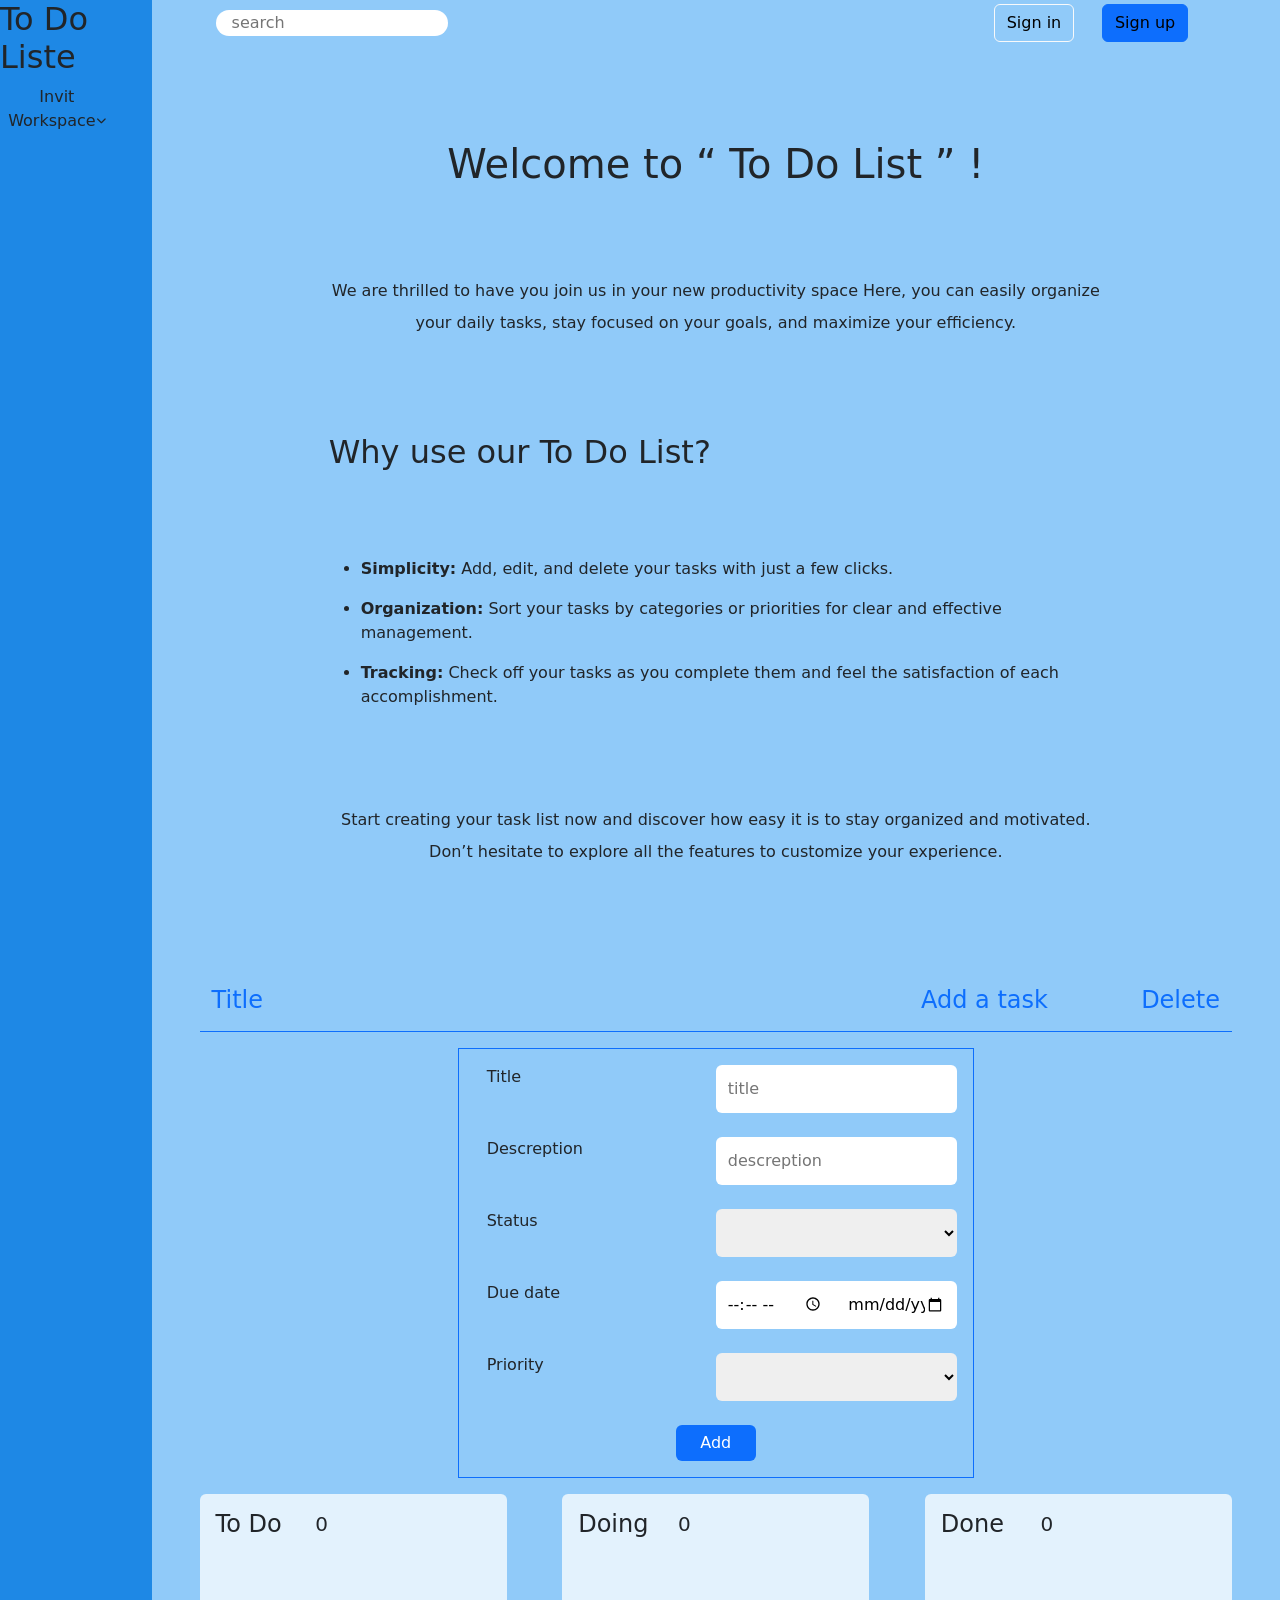
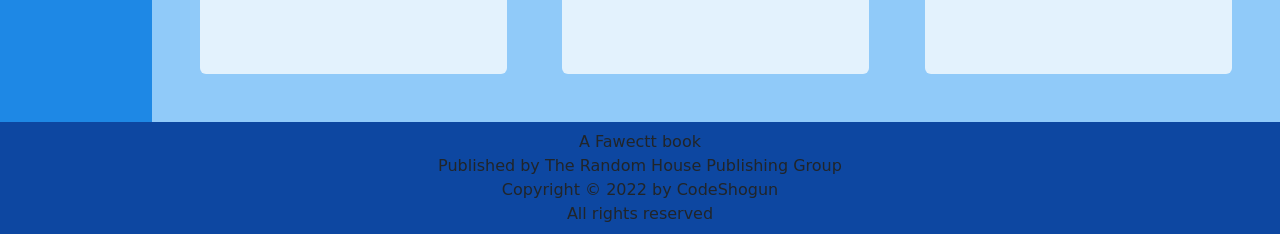
==== index.html @ 5522d0a6 "terminé l'ajout et le supprime d'une tâche" ====
<!DOCTYPE html>
<html lang="en">
<head>
    <meta charset="UTF-8">
    <meta name="viewport" content="width=device-width, initial-scale=1.0">
    <title>To DO List</title>
    <link rel="stylesheet" href="css/bootstrap.css">
    <link rel="stylesheet" href="css/style.css">
    <link rel="stylesheet" href="https://cdnjs.cloudflare.com/ajax/libs/font-awesome/6.6.0/css/all.min.css">
</head>
<body class="overflow-x">
    <section class="Todoliste-page d-flex ">
        <!-- partie d'aside -->
        <aside class="partie-aside w-auto">
            <h2>To Do Liste</h2>
            <details class="text-center w-75 ">
                <summary class="list-unstyled">Invit Workspace<i class="fa-solid fa-chevron-down fa-2xs"></i></summary>
                <details >
                    <summary class="list-unstyled">Add +</summary>
                    <input class="input-group" type="text" placeholder="Title">
                    <button class="bnt btn-primary my-1 rounded-pill">Add</button>
                </details>
            </details>
        </aside>
        
        <div class="w-100 min-vh-100 d-flex flex-column align-items-center gap-3 px-5">
            <!--header-->
            <div class="d-flex justify-content-between align-items-center px-3 p-1 w-100">
                <div>
                    <input class="search-input border-0 rounded-pill w-100  px-3" type="search" placeholder="search">
                    <!-- <button class="btn" type="submit"><i class="fa-solid fa-magnifying-glass"></i></button>  -->
                </div>
                <div class="w-25 d-flex justify-content-evenly ">
                    <button class="btn btn-outline-light text-black ">Sign in</button>
                    <button class="btn btn-primary text-black ">Sign up</button>
                </div>
            </div>  
            <!-- page d'introduction  -->
            <div class=" w-100 min-vh-100  d-flex flex-column justify-content-evenly align-items-center">
                <h1>Welcome to “ To Do List ” !</h1>
                <p class="w-75 text-center lh-lg">We are thrilled to have you join us in your new productivity space Here, you can easily organize your daily tasks, stay focused on your goals, and maximize your efficiency.</p>
                <h2 class="w-75">Why use our To Do List?</h2>
                <ul class="w-75 gap-3 d-flex flex-column text-align-center">
                    <li><strong>Simplicity:</strong> Add, edit, and delete your tasks with just a few clicks.
                    </li>
    
                    <li><strong>Organization:</strong> Sort your tasks by categories or priorities for 
                        clear and effective management.</li>
    
                    <li><strong>Tracking:</strong> Check off your tasks as you complete them and 
                        feel the satisfaction of each accomplishment.</li>
                </ul>
                <p class="w-75 text-center lh-lg">Start creating your task list now and discover how easy it is to stay organized and motivated. Don’t hesitate to explore all the features to customize your experience.</p>
            </div>
            <!-- partie de workspace -->
            <div class="w-100 row py-2 text-primary border-1 border-bottom border-primary d-flex align-items-center">
                <div class="col-8"><h4>Title</h4></div>
                <div class="col-2 text-end"><h4>Add a task</h4></div>
                <div class="col-2 text-end"><h4>Delete</h4></div>
            </div>
            <!--  form d'entrer les donner d'un card -->
            <div class=" w-50" id="Ajout-card">
                <div class="form-card d-flex flex-column align-items-center gap-4 p-3 border border-primary" >
                    <div class="row w-100">
                        <label class="col-6" for="title">Title</label>
                        <input class="col-6 rounded-2 border-0" id="title" type="text" placeholder="title" required>
                    </div>
                    <div class="row w-100">
                        <label class="col-6" for="descreption">Descreption</label>
                        <input class="col-6 rounded-2 border-0" id="descreption" type="text" placeholder="descreption" required>
                    </div>
                    <div class="row w-100 ">
                        <label class="col-6" for="status">Status</label>
                        <select class="col-6 border-0 rounded-2" name="status" id="status" required>
                            <option value="">-</option>
                            <option value="To Do">To Do</option>
                            <option value="Doing">Doing</option>
                            <option value="Done">Done</option>
                        </select>
                    </div>
    
                    <div class="row w-100">
                        <label class="col-6" for="date">Due date</label>
                        <input class="col-3 rounded-start-2 border-0" type="time"  id="time" required>
                        <input class="col-3 rounded-end-2 border-0" id="date" type="date" required>
                    </div>
    
                    <div class="row w-100 ">
                        <label class="col-6" for="priority">Priority</label>
                        <select class="col-6 border-0 rounded-2" name="priority" id="priority" required>
                            <option value="">-</option>
                            <option value="P1">P1</option>
                            <option value="P2">P2</option>
                            <option value="P3">P3</option>
                        </select>
                    </div>
                    <button id="submit" class=" col-2 btn btn-primary border-0" type="submit" >Add</button>
                </div>     
            </div>
            
            <div class="d-flex justify-content-between flex-wrap mb-5 w-100">
                <div class="divesion-card col-3 ma rounded-2 px-3 ">
                    <div class="row d-flex align-items-center my-3">
                        <h4 class="col-4">To Do</h4>
                        <h5 class="To-Do-compteur col-2">0</h5>
                    </div>
                    <div id="To-Do" class="div-tasks d-flex flex-column align-items-center mb-3" ></div>
                </div>
                <div class="divesion-card col-3 rounded-2 px-3 ">
                    <div class="row d-flex align-items-center my-3">
                        <h4 class="col-4">Doing</h4>
                        <h5 class="Doing-compteur col-2">0</h5>
                    </div>
                    <div id="Doing" class="div-tasks d-flex flex-column align-items-center mb-3"></div>
                </div>
                <div class="divesion-card col-3 rounded-2 px-3 ">
                    <div class="row  d-flex align-items-center my-3">
                        <h4 class="col-4">Done</h4>
                        <h5 class="Done-compteur col-2 ">0</h5>
                    </div>
                    <div id="Done" class="div-tasks d-flex flex-column align-items-center mb-3"></div>
                </div>
            </div>
            
        </div>
    </section>
    
    <footer class="footer text-center py-2">
        <p class="m-0">A Fawectt book</p>
        <p class="m-0">Published by The Random House Publishing Group</p>
        <p class="m-0">Copyright © 2022 by CodeShogun</p>
        <p class="m-0">All rights reserved</p>
    </footer>

    <script src="js/doss.js"></script>
</body>
</html>
---- css/style.css ----
.Todoliste-page{
    background-color: #90CAF9;
}

.search-input{
    outline: none;
}

.partie-aside{
    background-color: #1E88E5;
}


.form-card input,
select{
    height: 3rem;
}



.divesion-card{
    min-height: 20vh;
    width: 24vw;
    background-color: #E3F2FD;
    
}

#To-Do{
    max-height: 120vh;
    overflow-y: auto;
}

#Doing{
    max-height: 120vh;
    overflow-y: auto;
}

#Done{
    max-height: 120vh;
    overflow-y: auto;
}

.div-tasks::-webkit-scrollbar {
    display: none;
}

.footer{
    background-color: #0D47A1;
}

.task{
    background-color: white;
    width: 100%;
    height: auto;
    margin: 10px 0;
    display: grid;
    align-items: center;
    justify-content: center;
    justify-content: center;
    gap: 10px;
    padding: 10px;
    grid-template-columns: repeat(5,1fr);
    grid-template-rows: repeat(4,1fr)
}

.task-title{
    font-weight: bold;
    grid-column: 1 / 3;
    grid-row: 1 / 2;
    overflow-x: auto;
}

.task-time{
    grid-column: 3 / 4;
    grid-row: 1 / 2;
}

.task-date{
    grid-column: 4 / 6;
    grid-row: 1 / 2;
}

.task-descr{
    grid-column: 1 / 6;
    grid-row: 2 / 4;
    height: 100%;
    overflow-y: auto;
    overflow-x: hidden;
}

.task-title::-webkit-scrollbar,
.task-descr::-webkit-scrollbar{
    display: none;
}



.task-delete{
    grid-row: 4 / 5;
    grid-column: 1 / 3;
    width: 90%;
    height: 100%;
    background-color: red;
    border: 0;
    border-radius: 2px;

}

.task-done{
    grid-row: 4 / 5;
    grid-column: 3 / 5;
    border-radius: 2px;
    background-color: gray;
    width: 90%;
    height: 100%;
    display: flex;
    align-content: center;
    justify-content: space-evenly;
}
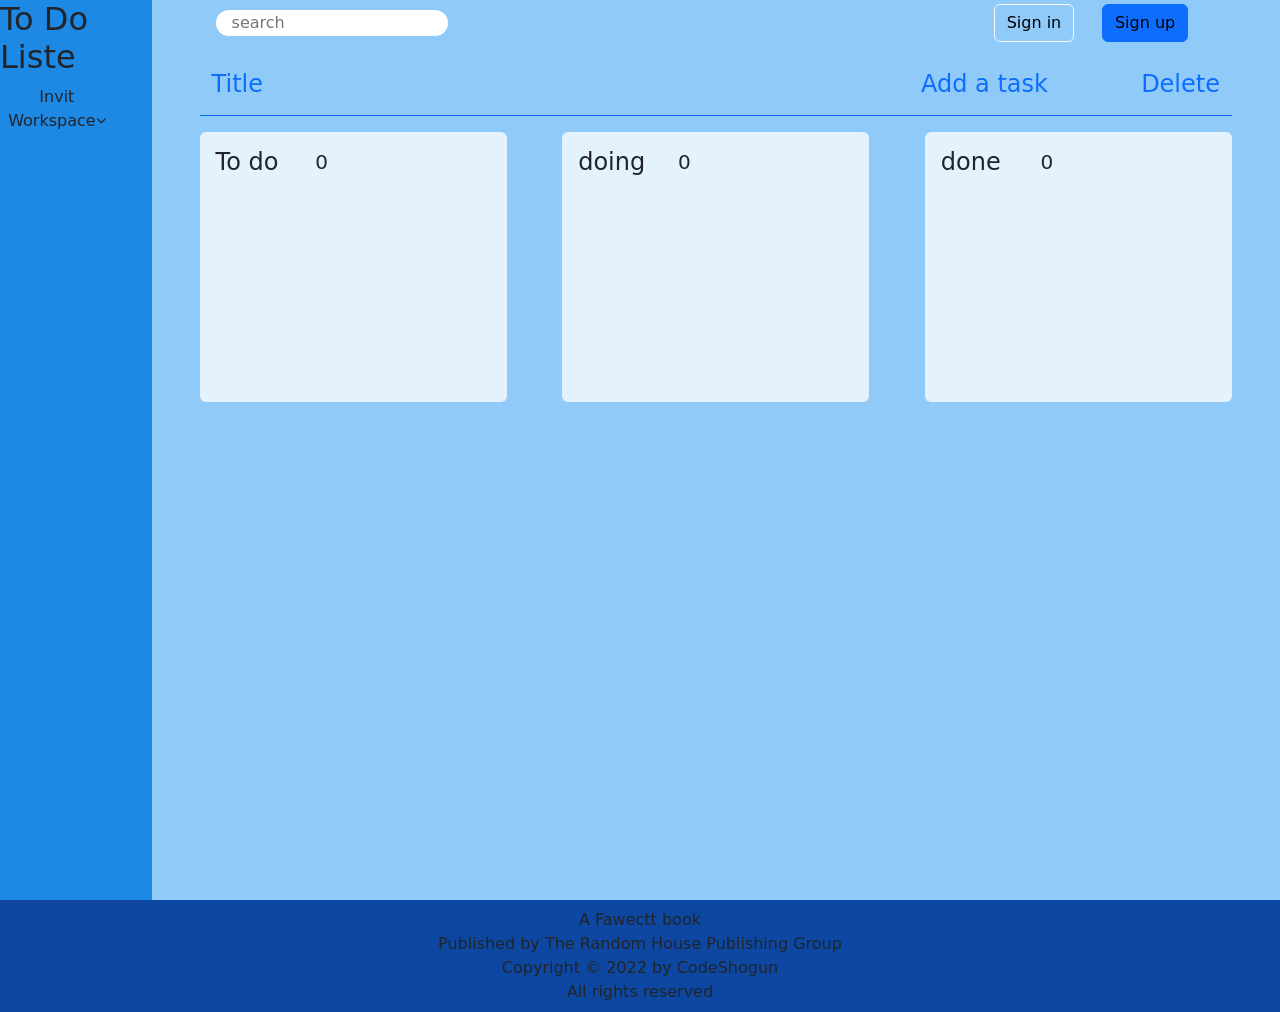
==== commit 3c65206b: "terminé la partie Ajouter et Annuler un formulaire d'un card" ====
--- a/index.html
+++ b/index.html
@@ -3,7 +3,7 @@
 <head>
     <meta charset="UTF-8">
     <meta name="viewport" content="width=device-width, initial-scale=1.0">
-    <title>To DO List</title>
+    <title>To Do List</title>
     <link rel="stylesheet" href="css/bootstrap.css">
     <link rel="stylesheet" href="css/style.css">
     <link rel="stylesheet" href="https://cdnjs.cloudflare.com/ajax/libs/font-awesome/6.6.0/css/all.min.css">
@@ -36,38 +36,42 @@
                 </div>
             </div>  
             <!-- page d'introduction  -->
-            <div class=" w-100 min-vh-100  d-flex flex-column justify-content-evenly align-items-center">
-                <h1>Welcome to “ To Do List ” !</h1>
-                <p class="w-75 text-center lh-lg">We are thrilled to have you join us in your new productivity space Here, you can easily organize your daily tasks, stay focused on your goals, and maximize your efficiency.</p>
-                <h2 class="w-75">Why use our To Do List?</h2>
-                <ul class="w-75 gap-3 d-flex flex-column text-align-center">
-                    <li><strong>Simplicity:</strong> Add, edit, and delete your tasks with just a few clicks.
-                    </li>
-    
-                    <li><strong>Organization:</strong> Sort your tasks by categories or priorities for 
-                        clear and effective management.</li>
-    
-                    <li><strong>Tracking:</strong> Check off your tasks as you complete them and 
-                        feel the satisfaction of each accomplishment.</li>
-                </ul>
-                <p class="w-75 text-center lh-lg">Start creating your task list now and discover how easy it is to stay organized and motivated. Don’t hesitate to explore all the features to customize your experience.</p>
+            <div id="introduction"  hidden>
+                <div class=" w-100 min-vh-100  d-flex flex-column justify-content-evenly align-items-center">
+                    <h1>Welcome to “ To Do List ” !</h1>
+                    <p class="w-75 text-center lh-lg">We are thrilled to have you join us in your new productivity space Here, you can easily organize your daily tasks, stay focused on your goals, and maximize your efficiency.</p>
+                    <h2 class="w-75">Why use our To Do List?</h2>
+                    <ul class="w-75 gap-3 d-flex flex-column text-align-center">
+                        <li><strong>Simplicity:</strong> Add, edit, and delete your tasks with just a few clicks.
+                        </li>
+        
+                        <li><strong>Organization:</strong> Sort your tasks by categories or priorities for 
+                            clear and effective management.</li>
+        
+                        <li><strong>Tracking:</strong> Check off your tasks as you complete them and 
+                            feel the satisfaction of each accomplishment.</li>
+                    </ul>
+                    <p class="w-75 text-center lh-lg">Start creating your task list now and discover how easy it is to stay organized and motivated. Don’t hesitate to explore all the features to customize your experience.</p>
+                </div>
             </div>
+            
             <!-- partie de workspace -->
             <div class="w-100 row py-2 text-primary border-1 border-bottom border-primary d-flex align-items-center">
                 <div class="col-8"><h4>Title</h4></div>
-                <div class="col-2 text-end"><h4>Add a task</h4></div>
-                <div class="col-2 text-end"><h4>Delete</h4></div>
+                <div id="add-task" class="col-2 text-end "><h4>Add a task</h4></div>
+                <div  class="col-2 text-end"><h4 id="delete-task">Delete</h4> <h4 id="cancel-task" class="d-none">Cancel</h4></div>
+                
             </div>
             <!--  form d'entrer les donner d'un card -->
-            <div class=" w-50" id="Ajout-card">
-                <div class="form-card d-flex flex-column align-items-center gap-4 p-3 border border-primary" >
+            <div id="Ajout-card" class="w-50 d-none">
+                <div class="form-card d-flex flex-column align-items-center gap-4 p-3 border border-primary w-100">
                     <div class="row w-100">
                         <label class="col-6" for="title">Title</label>
                         <input class="col-6 rounded-2 border-0" id="title" type="text" placeholder="title" required>
                     </div>
                     <div class="row w-100">
                         <label class="col-6" for="descreption">Descreption</label>
-                        <input class="col-6 rounded-2 border-0" id="descreption" type="text" placeholder="descreption" required>
+                        <input class="col-6 rounded-2 border-0" id="description" type="text" placeholder="descreption" required>
                     </div>
                     <div class="row w-100 ">
                         <label class="col-6" for="status">Status</label>
@@ -97,28 +101,28 @@
                     <button id="submit" class=" col-2 btn btn-primary border-0" type="submit" >Add</button>
                 </div>     
             </div>
-            
-            <div class="d-flex justify-content-between flex-wrap mb-5 w-100">
+            <!-- liste des cards ajouter -->
+            <div id="List-card" class="d-flex justify-content-between flex-wrap mb-5 w-100 ">
                 <div class="divesion-card col-3 ma rounded-2 px-3 ">
                     <div class="row d-flex align-items-center my-3">
-                        <h4 class="col-4">To Do</h4>
+                        <h4 class="col-4">To do</h4>
                         <h5 class="To-Do-compteur col-2">0</h5>
                     </div>
-                    <div id="To-Do" class="div-tasks d-flex flex-column align-items-center mb-3" ></div>
+                    <div id="To-Do" class="div-tasks d-flex flex-column align-items-center overflow-y-auto mb-3" ></div>
                 </div>
                 <div class="divesion-card col-3 rounded-2 px-3 ">
                     <div class="row d-flex align-items-center my-3">
-                        <h4 class="col-4">Doing</h4>
+                        <h4 class="col-4">doing</h4>
                         <h5 class="Doing-compteur col-2">0</h5>
                     </div>
-                    <div id="Doing" class="div-tasks d-flex flex-column align-items-center mb-3"></div>
+                    <div id="Doing" class="div-tasks d-flex flex-column align-items-center overflow-y-auto mb-3"></div>
                 </div>
                 <div class="divesion-card col-3 rounded-2 px-3 ">
                     <div class="row  d-flex align-items-center my-3">
-                        <h4 class="col-4">Done</h4>
+                        <h4 class="col-4">done</h4>
                         <h5 class="Done-compteur col-2 ">0</h5>
                     </div>
-                    <div id="Done" class="div-tasks d-flex flex-column align-items-center mb-3"></div>
+                    <div id="Done" class="div-tasks d-flex flex-column align-items-center overflow-y-auto mb-3"></div>
                 </div>
             </div>
             
--- a/css/style.css
+++ b/css/style.css
@@ -10,6 +10,13 @@
     background-color: #1E88E5;
 }
 
+#Ajout-card{
+    width: 50%;
+}
+
+.form-card{
+    display: block;
+}
 
 .form-card input,
 select{
@@ -17,27 +24,22 @@
 }
 
 
-
 .divesion-card{
-    min-height: 20vh;
+    min-height: 30vh;
     width: 24vw;
-    background-color: #E3F2FD;
-    
+    background-color: #E3F2FD; 
 }
 
 #To-Do{
     max-height: 120vh;
-    overflow-y: auto;
 }
 
 #Doing{
     max-height: 120vh;
-    overflow-y: auto;
 }
 
 #Done{
     max-height: 120vh;
-    overflow-y: auto;
 }
 
 .div-tasks::-webkit-scrollbar {
@@ -85,7 +87,6 @@
     grid-row: 2 / 4;
     height: 100%;
     overflow-y: auto;
-    overflow-x: hidden;
 }
 
 .task-title::-webkit-scrollbar,
@@ -118,6 +119,10 @@
     justify-content: space-evenly;
 }
 
+/* .done-input:checked ~ .task-done{
+    background-color: green;
+
+} */
 
 
 
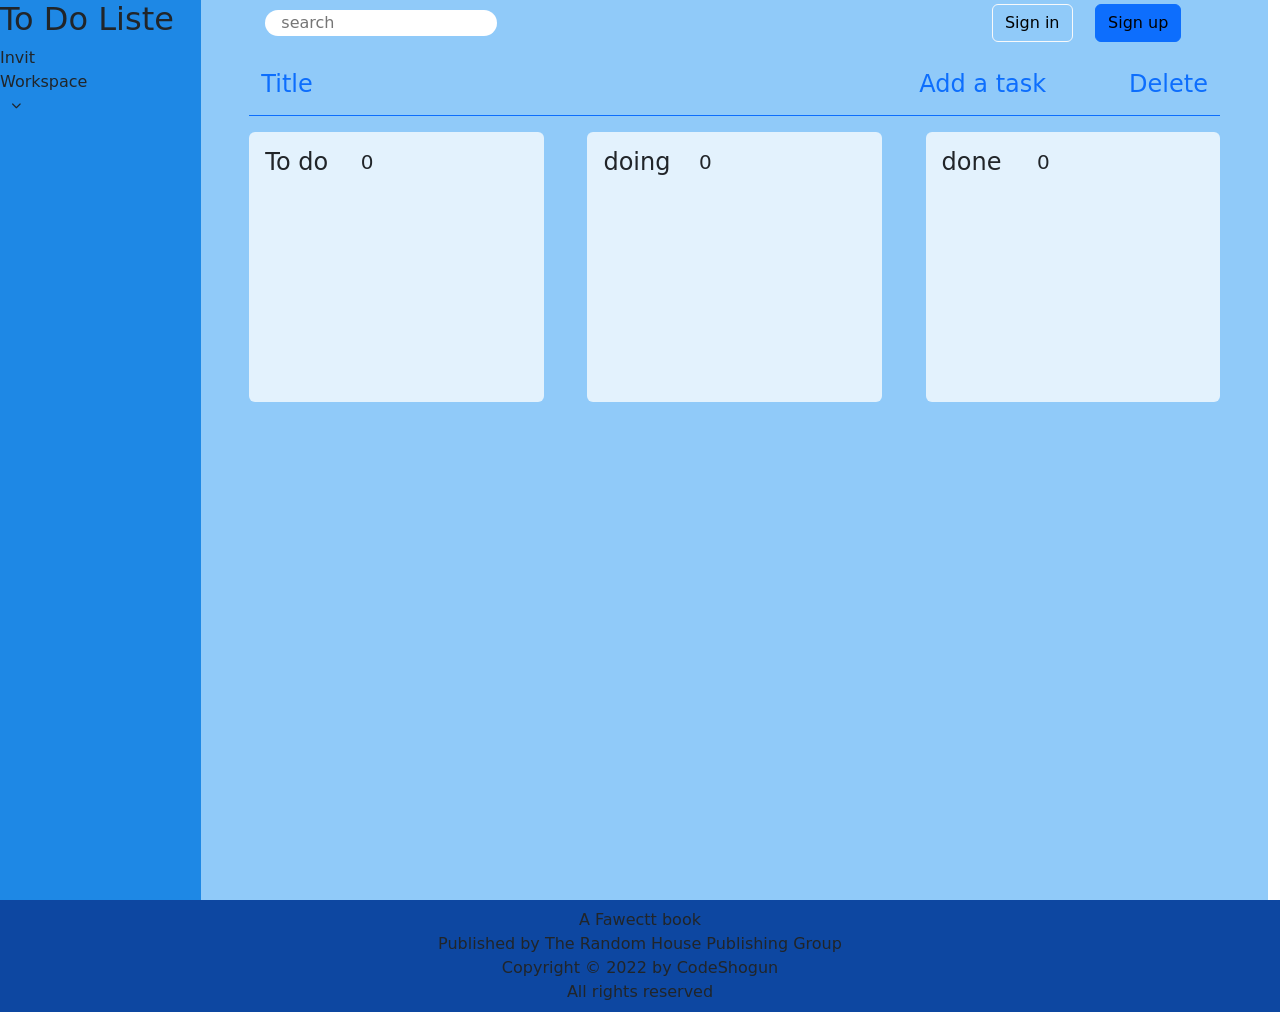
==== commit 52c3cb0b: "terminé la partie modifié d'un carte" ====
--- a/index.html
+++ b/index.html
@@ -8,12 +8,12 @@
     <link rel="stylesheet" href="css/style.css">
     <link rel="stylesheet" href="https://cdnjs.cloudflare.com/ajax/libs/font-awesome/6.6.0/css/all.min.css">
 </head>
-<body class="overflow-x">
-    <section class="Todoliste-page d-flex ">
+<body>
+    <section class="Todoliste-page row w-100 min-vh-100">
         <!-- partie d'aside -->
-        <aside class="partie-aside w-auto">
+        <aside class="partie-aside col-2">
             <h2>To Do Liste</h2>
-            <details class="text-center w-75 ">
+            <details class="text-center col-2 ">
                 <summary class="list-unstyled">Invit Workspace<i class="fa-solid fa-chevron-down fa-2xs"></i></summary>
                 <details >
                     <summary class="list-unstyled">Add +</summary>
@@ -23,7 +23,7 @@
             </details>
         </aside>
         
-        <div class="w-100 min-vh-100 d-flex flex-column align-items-center gap-3 px-5">
+        <div class="col-10 min-h-100 d-flex flex-column align-items-center gap-3 px-5">
             <!--header-->
             <div class="d-flex justify-content-between align-items-center px-3 p-1 w-100">
                 <div>
@@ -56,50 +56,54 @@
             </div>
             
             <!-- partie de workspace -->
+            
             <div class="w-100 row py-2 text-primary border-1 border-bottom border-primary d-flex align-items-center">
                 <div class="col-8"><h4>Title</h4></div>
                 <div id="add-task" class="col-2 text-end "><h4>Add a task</h4></div>
                 <div  class="col-2 text-end"><h4 id="delete-task">Delete</h4> <h4 id="cancel-task" class="d-none">Cancel</h4></div>
                 
             </div>
+
             <!--  form d'entrer les donner d'un card -->
-            <div id="Ajout-card" class="w-50 d-none">
-                <div class="form-card d-flex flex-column align-items-center gap-4 p-3 border border-primary w-100">
-                    <div class="row w-100">
-                        <label class="col-6" for="title">Title</label>
-                        <input class="col-6 rounded-2 border-0" id="title" type="text" placeholder="title" required>
-                    </div>
-                    <div class="row w-100">
-                        <label class="col-6" for="descreption">Descreption</label>
-                        <input class="col-6 rounded-2 border-0" id="description" type="text" placeholder="descreption" required>
-                    </div>
-                    <div class="row w-100 ">
-                        <label class="col-6" for="status">Status</label>
-                        <select class="col-6 border-0 rounded-2" name="status" id="status" required>
-                            <option value="">-</option>
-                            <option value="To Do">To Do</option>
-                            <option value="Doing">Doing</option>
-                            <option value="Done">Done</option>
-                        </select>
-                    </div>
+
+            <div id="Ajout-card" class="form-card d-flex flex-column align-items-center gap-4 p-3 border border-primary w-50 d-none mb-3">
+                <div class="row w-100">
+                    <label class="col-6" for="title">Title</label>
+                    <input class="col-6 rounded-2 border-0" id="title" type="text" placeholder="title" required>
+                </div>
+
+                <div class="row w-100">
+                    <label class="col-6" for="descreption">Descreption</label>
+                    <input class="col-6 rounded-2 border-0" id="description" type="text" placeholder="descreption" required>
+                </div>
+
+                <div class="row w-100 ">
+                    <label class="col-6" for="status">Status</label>
+                    <select class="col-6 border-0 rounded-2" name="status" id="status" required>
+                        <option value="">-</option>
+                        <option value="To Do">To Do</option>
+                        <option value="Doing">Doing</option>
+                        <option value="Done">Done</option>
+                    </select>
+                </div>
+
+                <div class="row w-100">
+                    <label class="col-6" for="date">Due date</label>
+                    <input class="col-3 rounded-start-2 border-0" type="time"  id="time" required>
+                    <input class="col-3 rounded-end-2 border-0" id="date" type="date" required>
+                </div>
     
-                    <div class="row w-100">
-                        <label class="col-6" for="date">Due date</label>
-                        <input class="col-3 rounded-start-2 border-0" type="time"  id="time" required>
-                        <input class="col-3 rounded-end-2 border-0" id="date" type="date" required>
-                    </div>
-    
-                    <div class="row w-100 ">
-                        <label class="col-6" for="priority">Priority</label>
-                        <select class="col-6 border-0 rounded-2" name="priority" id="priority" required>
-                            <option value="">-</option>
-                            <option value="P1">P1</option>
-                            <option value="P2">P2</option>
-                            <option value="P3">P3</option>
-                        </select>
-                    </div>
-                    <button id="submit" class=" col-2 btn btn-primary border-0" type="submit" >Add</button>
-                </div>     
+                <div class="row w-100 ">
+                    <label class="col-6" for="priority">Priority</label>
+                    <select class="col-6 border-0 rounded-2" name="priority" id="priority" required>
+                        <option value="">-</option>
+                        <option value="P1">P1</option>
+                        <option value="P2">P2</option>
+                        <option value="P3">P3</option>
+                    </select>
+                </div>
+                <button id="Add" class=" col-2 btn btn-primary border-0" type="submit" >Add</button>
+                <button id="Modifier" class=" col-2 btn btn-success w-auto text-center border-0 d-none" type="submit" >Modifier</button>
             </div>
             <!-- liste des cards ajouter -->
             <div id="List-card" class="d-flex justify-content-between flex-wrap mb-5 w-100 ">
--- a/css/style.css
+++ b/css/style.css
@@ -10,9 +10,6 @@
     background-color: #1E88E5;
 }
 
-#Ajout-card{
-    width: 50%;
-}
 
 .form-card{
     display: block;
@@ -26,7 +23,7 @@
 
 .divesion-card{
     min-height: 30vh;
-    width: 24vw;
+    width: 23vw;
     background-color: #E3F2FD; 
 }
 
@@ -54,6 +51,7 @@
     background-color: white;
     width: 100%;
     height: auto;
+    max-height: 12vw;
     margin: 10px 0;
     display: grid;
     align-items: center;
@@ -67,6 +65,7 @@
 
 .task-title{
     font-weight: bold;
+    height: 2vw;
     grid-column: 1 / 3;
     grid-row: 1 / 2;
     overflow-x: auto;
@@ -87,6 +86,7 @@
     grid-row: 2 / 4;
     height: 100%;
     overflow-y: auto;
+    
 }
 
 .task-title::-webkit-scrollbar,
@@ -119,6 +119,16 @@
     justify-content: space-evenly;
 }
 
+.task-modifier{
+    height: 100%;
+    width: 100%;
+    border: none;
+    background-color: transparent;
+    outline: none;
+    grid-row: 4 / 5;
+    grid-column: 5 / 6;
+}
+
 /* .done-input:checked ~ .task-done{
     background-color: green;
 
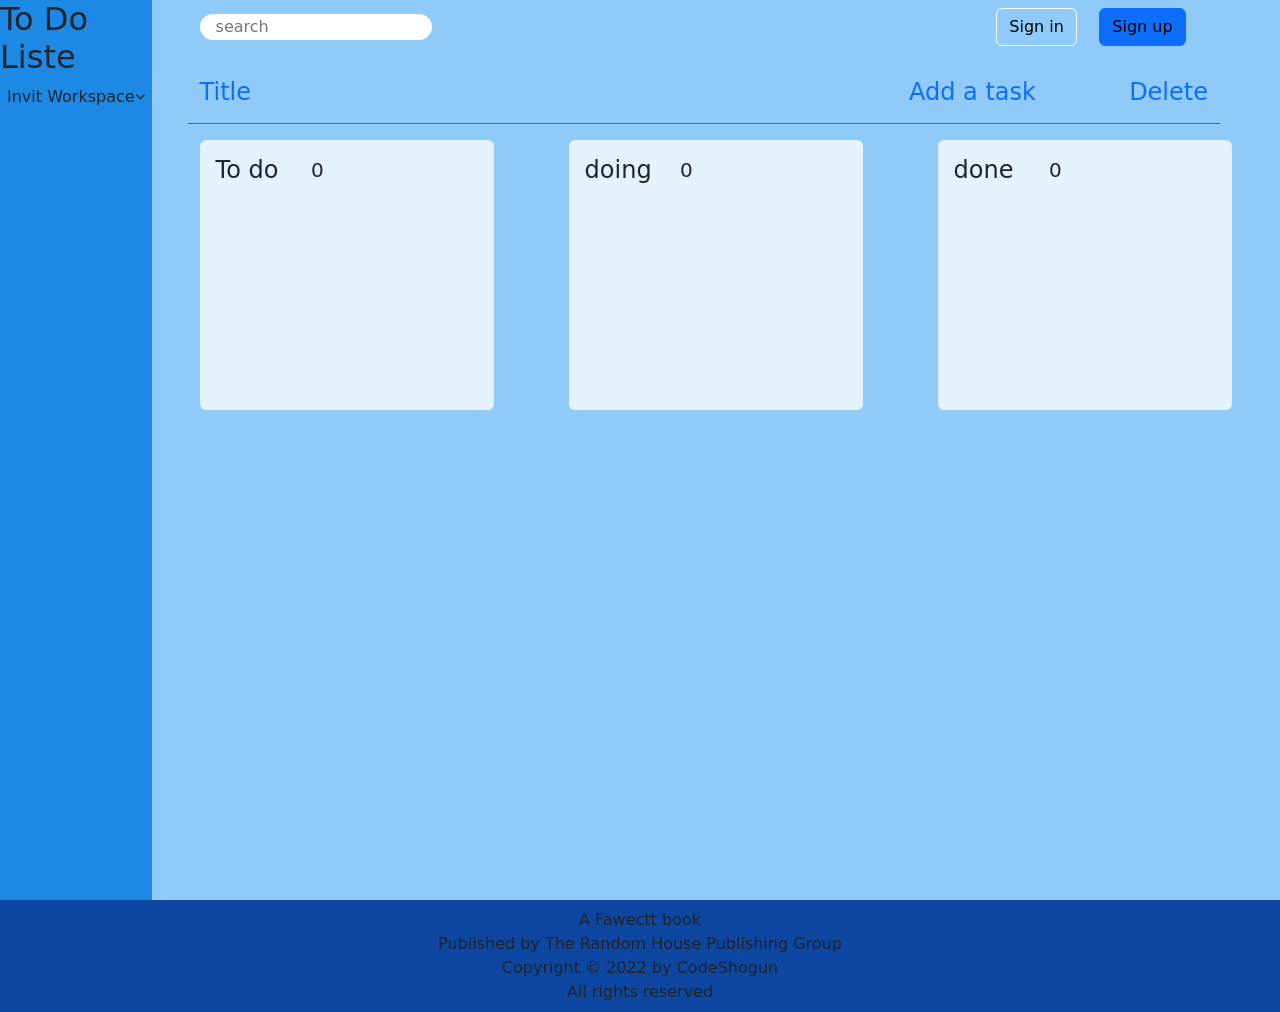
==== commit 096d78fe: "modifié le style du ste web et changé le script js de button de modification" ====
--- a/index.html
+++ b/index.html
@@ -8,12 +8,13 @@
     <link rel="stylesheet" href="css/style.css">
     <link rel="stylesheet" href="https://cdnjs.cloudflare.com/ajax/libs/font-awesome/6.6.0/css/all.min.css">
 </head>
-<body>
-    <section class="Todoliste-page row w-100 min-vh-100">
+<body >
+    <div id="Shadow" class="w-100 bg-black  opacity-25 opacity-2 position-absolute d-none"></div>
+    <section class="Todoliste-page d-flex">
         <!-- partie d'aside -->
-        <aside class="partie-aside col-2">
+        <aside class="partie-aside">
             <h2>To Do Liste</h2>
-            <details class="text-center col-2 ">
+            <details class="text-center ">
                 <summary class="list-unstyled">Invit Workspace<i class="fa-solid fa-chevron-down fa-2xs"></i></summary>
                 <details >
                     <summary class="list-unstyled">Add +</summary>
@@ -23,17 +24,18 @@
             </details>
         </aside>
         
-        <div class="col-10 min-h-100 d-flex flex-column align-items-center gap-3 px-5">
+        <div class="min-vh-100 w-100 d-flex flex-column gap-3 px-5 ">
             <!--header-->
-            <div class="d-flex justify-content-between align-items-center px-3 p-1 w-100">
-                <div>
-                    <input class="search-input border-0 rounded-pill w-100  px-3" type="search" placeholder="search">
-                    <!-- <button class="btn" type="submit"><i class="fa-solid fa-magnifying-glass"></i></button>  -->
+            <div class="row py-2 w-100">
+                <div class="col-9 d-flex align-items-center">
+                    <input class="search-input border-0 rounded-pill  px-3" type="search" placeholder="search">
+                <!-- <button class="btn" type="submit"><i class="fa-solid fa-magnifying-glass"></i></button>  -->
                 </div>
-                <div class="w-25 d-flex justify-content-evenly ">
-                    <button class="btn btn-outline-light text-black ">Sign in</button>
-                    <button class="btn btn-primary text-black ">Sign up</button>
+                <div class="col-3 d-flex justify-content-evenly">
+                    <button class="btn btn-outline-light text-black">Sign in</button>
+                    <button class="btn btn-primary text-black">Sign up</button>
                 </div>
+                
             </div>  
             <!-- page d'introduction  -->
             <div id="introduction"  hidden>
@@ -57,78 +59,80 @@
             
             <!-- partie de workspace -->
             
-            <div class="w-100 row py-2 text-primary border-1 border-bottom border-primary d-flex align-items-center">
+            <div class="w-100 row py-2 text-primary border-1 border-bottom border-primary d-flex align-items-center position-relative">
                 <div class="col-8"><h4>Title</h4></div>
                 <div id="add-task" class="col-2 text-end "><h4>Add a task</h4></div>
-                <div  class="col-2 text-end"><h4 id="delete-task">Delete</h4> <h4 id="cancel-task" class="d-none">Cancel</h4></div>
+                <div  class="col-2 text-end"><h4 id="delete-task">Delete</h4> <h4 id="cancel-task" class="d-none text-light">Cancel</h4></div>
                 
             </div>
 
-            <!--  form d'entrer les donner d'un card -->
+            <div class="w-100 d-flex justify-content-center">
+                <!--  form d'entrer les donner d'un card -->
+                <div id="Ajout-card" class="form-card d-flex flex-column align-items-center gap-4 p-3 border border-primary mb-3 position-absolute d-none">
+                    <div class="row w-100 d-flex align-items-center">
+                        <label class="col-6" for="title">Title</label>
+                        <input class="col-6 rounded-2 border-0" id="title" type="text" placeholder="title" required>
+                    </div>
 
-            <div id="Ajout-card" class="form-card d-flex flex-column align-items-center gap-4 p-3 border border-primary w-50 d-none mb-3">
-                <div class="row w-100">
-                    <label class="col-6" for="title">Title</label>
-                    <input class="col-6 rounded-2 border-0" id="title" type="text" placeholder="title" required>
+                    <div class="row w-100 d-flex align-items-center">
+                        <label class="col-6" for="descreption">Descreption</label>
+                        <input class="col-6 rounded-2 border-0" id="description" type="text" placeholder="descreption" required>
+                    </div>
+    
+                    <div class="row w-100 d-flex align-items-center">
+                        <label class="col-6" for="status">Status</label>
+                        <select class="col-6 border-0 rounded-2" name="status" id="status" required>
+                            <option value="">-</option>
+                            <option value="To Do">To Do</option>
+                            <option value="Doing">Doing</option>
+                            <option value="Done">Done</option>
+                        </select>
+                    </div>
+    
+                    <div class="row w-100 d-flex align-items-center">
+                        <label class="col-6" for="date">Due date</label>
+                        <input class="col-3 rounded-start-2 border-0" type="time"  id="time" required>
+                        <input class="col-3 rounded-end-2 border-0" id="date" type="date" required>
+                    </div>
+        
+                    <div class="row w-100 d-flex align-items-center">
+                        <label class="col-6" for="priority">Priority</label>
+                        <select class="col-6 border-0 rounded-2" name="priority" id="priority" required>
+                            <option value="">-</option>
+                            <option value="P1">P1</option>
+                            <option value="P2">P2</option>
+                            <option value="P3">P3</option>
+                        </select>
+                    </div>
+                    <button id="Add" class=" col-2 btn btn-primary border-0" type="submit" >Add</button>
+                    <button id="Modifier" class=" col-2 btn btn-success w-auto text-center border-0 d-none" type="submit" >Modifier</button>
                 </div>
-
-                <div class="row w-100">
-                    <label class="col-6" for="descreption">Descreption</label>
-                    <input class="col-6 rounded-2 border-0" id="description" type="text" placeholder="descreption" required>
-                </div>
-
-                <div class="row w-100 ">
-                    <label class="col-6" for="status">Status</label>
-                    <select class="col-6 border-0 rounded-2" name="status" id="status" required>
-                        <option value="">-</option>
-                        <option value="To Do">To Do</option>
-                        <option value="Doing">Doing</option>
-                        <option value="Done">Done</option>
-                    </select>
-                </div>
-
-                <div class="row w-100">
-                    <label class="col-6" for="date">Due date</label>
-                    <input class="col-3 rounded-start-2 border-0" type="time"  id="time" required>
-                    <input class="col-3 rounded-end-2 border-0" id="date" type="date" required>
-                </div>
-    
-                <div class="row w-100 ">
-                    <label class="col-6" for="priority">Priority</label>
-                    <select class="col-6 border-0 rounded-2" name="priority" id="priority" required>
-                        <option value="">-</option>
-                        <option value="P1">P1</option>
-                        <option value="P2">P2</option>
-                        <option value="P3">P3</option>
-                    </select>
-                </div>
-                <button id="Add" class=" col-2 btn btn-primary border-0" type="submit" >Add</button>
-                <button id="Modifier" class=" col-2 btn btn-success w-auto text-center border-0 d-none" type="submit" >Modifier</button>
-            </div>
-            <!-- liste des cards ajouter -->
-            <div id="List-card" class="d-flex justify-content-between flex-wrap mb-5 w-100 ">
-                <div class="divesion-card col-3 ma rounded-2 px-3 ">
-                    <div class="row d-flex align-items-center my-3">
-                        <h4 class="col-4">To do</h4>
-                        <h5 class="To-Do-compteur col-2">0</h5>
+                <!-- liste des cards ajouter -->
+                <div id="List-card" class="d-flex justify-content-between flex-wrap mb-5 w-100 ">
+                    <div class="divesion-card col-3 ma rounded-2 px-3 ">
+                        <div class="row d-flex align-items-center my-3">
+                            <h4 class="col-4">To do</h4>
+                            <h5 class="To-Do-compteur col-2">0</h5>
+                        </div>
+                        <div id="To-Do" class="div-tasks d-flex flex-column align-items-center overflow-y-auto mb-3" ></div>
                     </div>
-                    <div id="To-Do" class="div-tasks d-flex flex-column align-items-center overflow-y-auto mb-3" ></div>
-                </div>
-                <div class="divesion-card col-3 rounded-2 px-3 ">
-                    <div class="row d-flex align-items-center my-3">
-                        <h4 class="col-4">doing</h4>
-                        <h5 class="Doing-compteur col-2">0</h5>
+                    <div class="divesion-card col-3 rounded-2 px-3 ">
+                        <div class="row d-flex align-items-center my-3">
+                            <h4 class="col-4">doing</h4>
+                            <h5 class="Doing-compteur col-2">0</h5>
+                        </div>
+                        <div id="Doing" class="div-tasks d-flex flex-column align-items-center overflow-y-auto mb-3"></div>
                     </div>
-                    <div id="Doing" class="div-tasks d-flex flex-column align-items-center overflow-y-auto mb-3"></div>
-                </div>
-                <div class="divesion-card col-3 rounded-2 px-3 ">
-                    <div class="row  d-flex align-items-center my-3">
-                        <h4 class="col-4">done</h4>
-                        <h5 class="Done-compteur col-2 ">0</h5>
+                    <div class="divesion-card col-3 rounded-2 px-3 ">
+                        <div class="row  d-flex align-items-center my-3">
+                            <h4 class="col-4">done</h4>
+                            <h5 class="Done-compteur col-2 ">0</h5>
+                        </div>
+                        <div id="Done" class="div-tasks d-flex flex-column align-items-center overflow-y-auto mb-3"></div>
                     </div>
-                    <div id="Done" class="div-tasks d-flex flex-column align-items-center overflow-y-auto mb-3"></div>
                 </div>
             </div>
+            
             
         </div>
     </section>
--- a/css/style.css
+++ b/css/style.css
@@ -1,5 +1,16 @@
+
+*{
+    box-sizing: border-box;
+}
+
+#Shadow{
+    min-height: 50vw;
+}
+
 .Todoliste-page{
     background-color: #90CAF9;
+    width: 100%;
+    min-height: 50vw;
 }
 
 .search-input{
@@ -12,7 +23,8 @@
 
 
 .form-card{
-    display: block;
+    width: 40%;
+    background-color: #90CAF9;
 }
 
 .form-card input,
@@ -24,19 +36,19 @@
 .divesion-card{
     min-height: 30vh;
     width: 23vw;
-    background-color: #E3F2FD; 
+    background-color: #E3F2FD;
 }
 
 #To-Do{
-    max-height: 120vh;
+    max-height: 100vh;
 }
 
 #Doing{
-    max-height: 120vh;
+    max-height: 100vh;
 }
 
 #Done{
-    max-height: 120vh;
+    max-height: 100vh;
 }
 
 .div-tasks::-webkit-scrollbar {
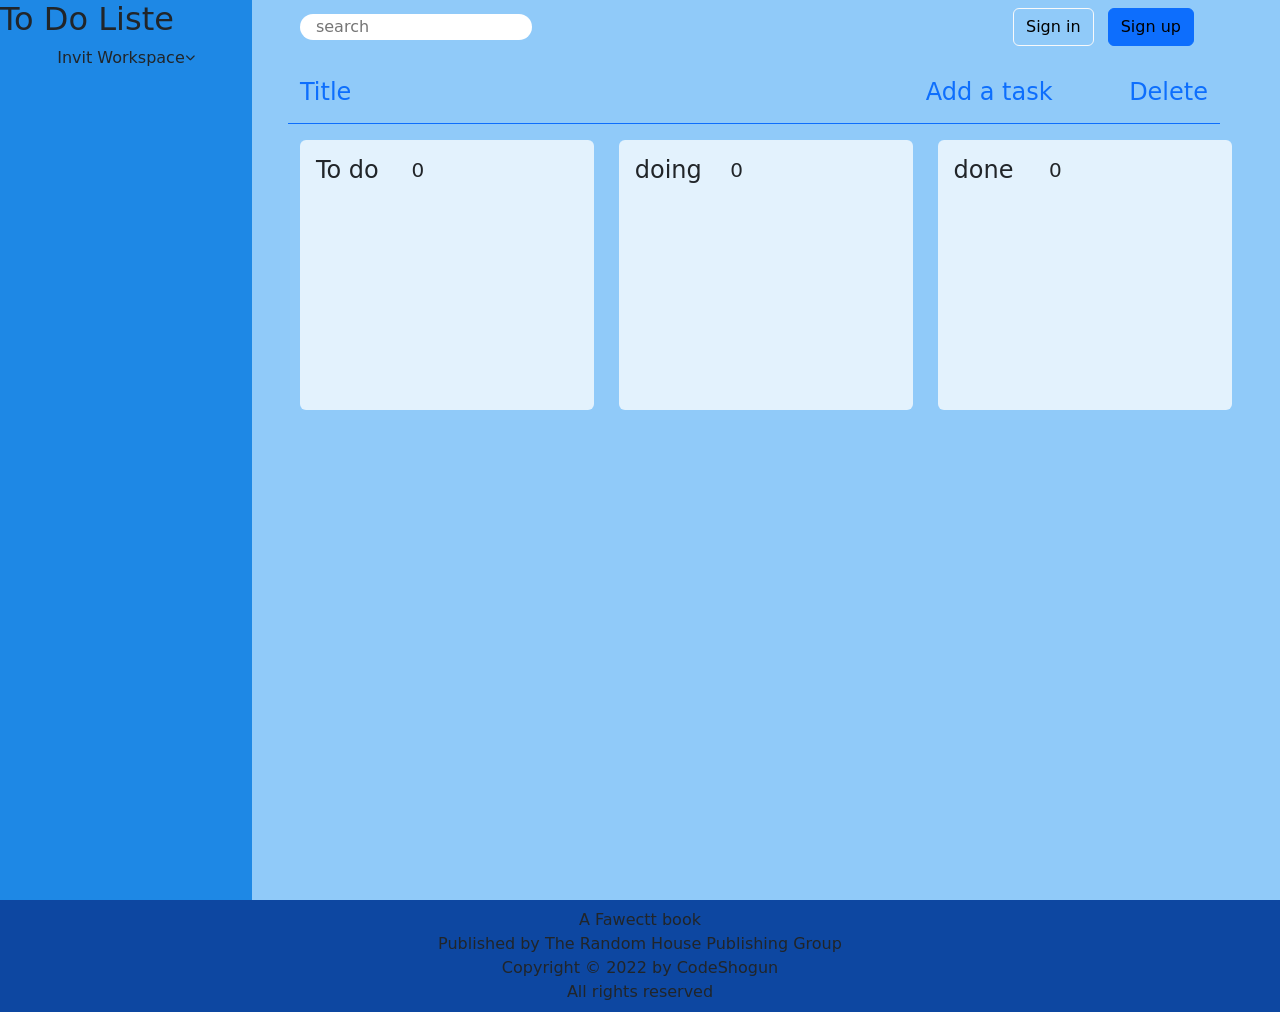
==== commit 99994f5b: "modifié le structure HTML et le script js de carte ajouter" ====
--- a/index.html
+++ b/index.html
@@ -12,7 +12,7 @@
     <div id="Shadow" class="w-100 bg-black  opacity-25 opacity-2 position-absolute d-none"></div>
     <section class="Todoliste-page d-flex">
         <!-- partie d'aside -->
-        <aside class="partie-aside">
+        <aside class="partie-aside w-25">
             <h2>To Do Liste</h2>
             <details class="text-center ">
                 <summary class="list-unstyled">Invit Workspace<i class="fa-solid fa-chevron-down fa-2xs"></i></summary>
@@ -61,7 +61,7 @@
             
             <div class="w-100 row py-2 text-primary border-1 border-bottom border-primary d-flex align-items-center position-relative">
                 <div class="col-8"><h4>Title</h4></div>
-                <div id="add-task" class="col-2 text-end "><h4>Add a task</h4></div>
+                <div id="add-task" class="col-2 text-end  "><h4>Add a task</h4></div>
                 <div  class="col-2 text-end"><h4 id="delete-task">Delete</h4> <h4 id="cancel-task" class="d-none text-light">Cancel</h4></div>
                 
             </div>
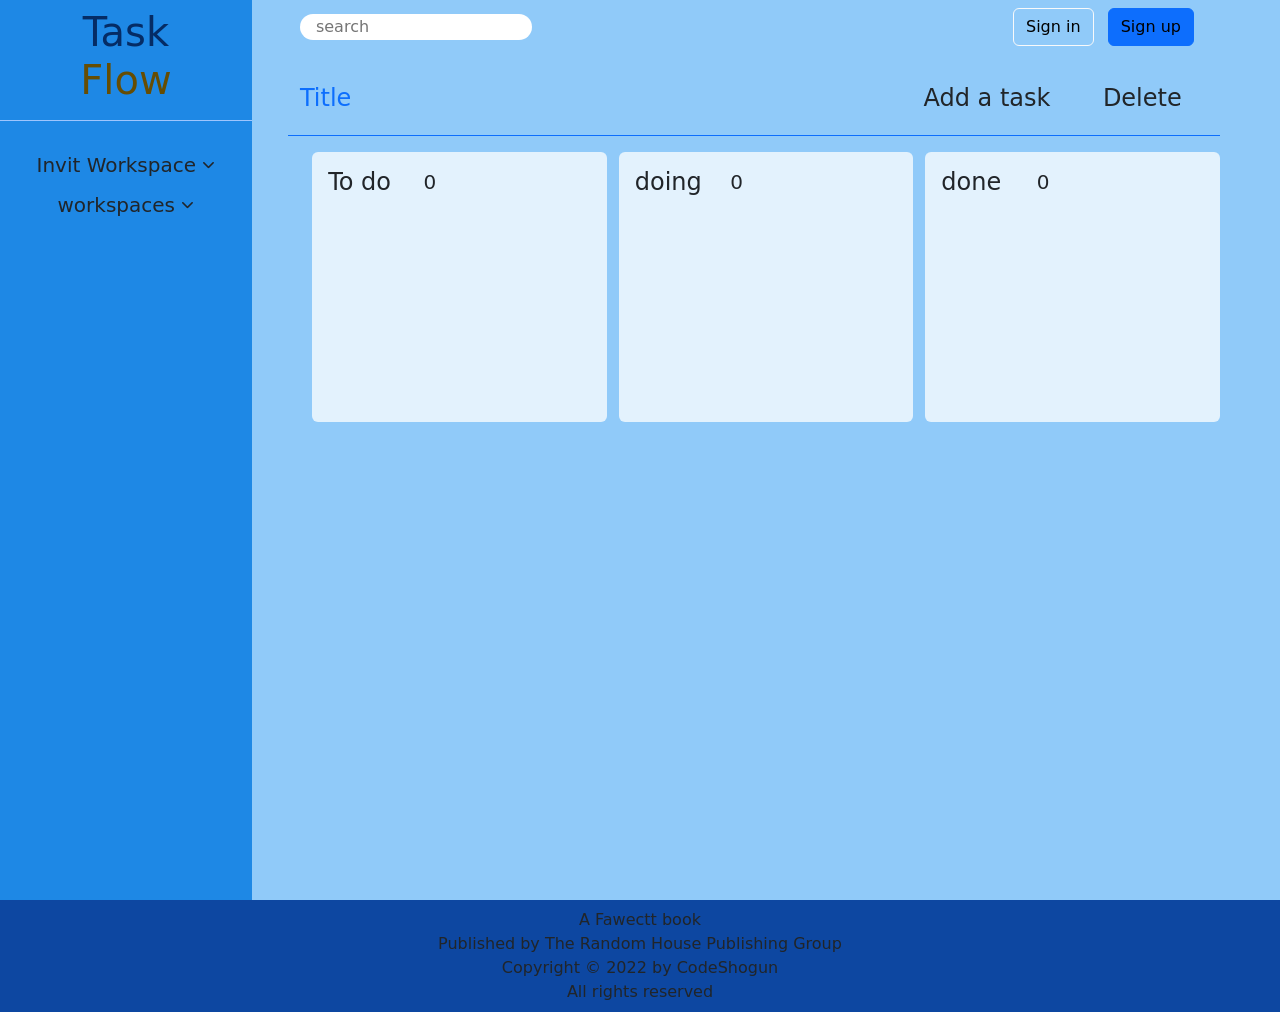
==== commit 45d94931: "Terminé le coding de TaskFlow et ajouter REDME" ====
--- a/index.html
+++ b/index.html
@@ -9,19 +9,28 @@
     <link rel="stylesheet" href="https://cdnjs.cloudflare.com/ajax/libs/font-awesome/6.6.0/css/all.min.css">
 </head>
 <body >
-    <div id="Shadow" class="w-100 bg-black  opacity-25 opacity-2 position-absolute d-none"></div>
+    <!-- <div id="Shadow" class="w-100 bg-black  opacity-25 opacity-2 position-absolute d-none"></div> -->
     <section class="Todoliste-page d-flex">
         <!-- partie d'aside -->
-        <aside class="partie-aside w-25">
-            <h2>To Do Liste</h2>
-            <details class="text-center ">
-                <summary class="list-unstyled">Invit Workspace<i class="fa-solid fa-chevron-down fa-2xs"></i></summary>
-                <details >
-                    <summary class="list-unstyled">Add +</summary>
-                    <input class="input-group" type="text" placeholder="Title">
-                    <button class="bnt btn-primary my-1 rounded-pill">Add</button>
-                </details>
-            </details>
+        <aside class="partie-aside w-25 d-flex flex-column align-items-center">
+            <div class="w-100 d-flex justify-content-center border-1 border-primary-subtle border-bottom">
+                <h1 class="w-50 text-center p-2">
+                    <span class="text-primary-emphasis">Task</span>
+                    <span class="text-warning-emphasis">Flow</span>
+                </h1>
+            </div>
+            <div class="text-center w-75 my-3">
+                <h5 class="list-unstyled my-3">Invit Workspace <i class="fa-solid fa-chevron-down fa-2xs"></i></h5>
+                <div class="h-auto d-flex flex-column  align-items-center my-3 p-3 bg-info rounded-2 d-none">
+                    <div class="d-flex flex-column align-items-center">
+                        <input class="input-group rounded-2 border-0 px-3 w-75" type="text" placeholder="Title">
+                        <button class="bnt border-0 my-1 rounded-pill bg-transparent text-light">Add</button>
+                    </div>
+                    <h6 >Add +</h6>
+                </div>
+                <h5 >workspaces <i class="fa-solid fa-chevron-down fa-2xs"></i></h5>
+                <div id="Workspaces" class="w-75 h-auto"></div>
+            </div>
         </aside>
         
         <div class="min-vh-100 w-100 d-flex flex-column gap-3 px-5 ">
@@ -61,72 +70,77 @@
             
             <div class="w-100 row py-2 text-primary border-1 border-bottom border-primary d-flex align-items-center position-relative">
                 <div class="col-8"><h4>Title</h4></div>
-                <div id="add-task" class="col-2 text-end  "><h4>Add a task</h4></div>
-                <div  class="col-2 text-end"><h4 id="delete-task">Delete</h4> <h4 id="cancel-task" class="d-none text-light">Cancel</h4></div>
+                <button id="add-task" class="col-2 btn border-0 bg-transparent "><h4>Add a task</h4></button>
+                <button id="delete-task" class="col-2 btn border-0 bg-transparent "><h4>Delete</h4></button>
                 
             </div>
 
-            <div class="w-100 d-flex justify-content-center">
+            <div class="w-100">
                 <!--  form d'entrer les donner d'un card -->
-                <div id="Ajout-card" class="form-card d-flex flex-column align-items-center gap-4 p-3 border border-primary mb-3 position-absolute d-none">
-                    <div class="row w-100 d-flex align-items-center">
-                        <label class="col-6" for="title">Title</label>
-                        <input class="col-6 rounded-2 border-0" id="title" type="text" placeholder="title" required>
-                    </div>
-
-                    <div class="row w-100 d-flex align-items-center">
-                        <label class="col-6" for="descreption">Descreption</label>
-                        <input class="col-6 rounded-2 border-0" id="description" type="text" placeholder="descreption" required>
-                    </div>
+                <div id="Shadow" class="fixed-top bg-black d-none bg-opacity-50 z-3 d-flex justify-content-center align-items-center">
+                    <form  id="Ajout-card" class="form-card d-flex flex-column align-items-center gap-4 p-3 border border-primary mb-3 opacity-100">
+                        <div class="row w-100 d-flex align-items-center">
+                            <label class="col-6" for="title">Title</label>
+                            <input class=" col-6 rounded-2 border-0" id="title" type="text" placeholder="title" required>
+                        </div>
     
-                    <div class="row w-100 d-flex align-items-center">
-                        <label class="col-6" for="status">Status</label>
-                        <select class="col-6 border-0 rounded-2" name="status" id="status" required>
-                            <option value="">-</option>
-                            <option value="To Do">To Do</option>
-                            <option value="Doing">Doing</option>
-                            <option value="Done">Done</option>
-                        </select>
-                    </div>
-    
-                    <div class="row w-100 d-flex align-items-center">
-                        <label class="col-6" for="date">Due date</label>
-                        <input class="col-3 rounded-start-2 border-0" type="time"  id="time" required>
-                        <input class="col-3 rounded-end-2 border-0" id="date" type="date" required>
-                    </div>
+                        <div class="row w-100 d-flex align-items-center">
+                            <label class="col-6" for="descreption">Descreption</label>
+                            <input class="col-6 rounded-2 border-0" id="description" type="text" placeholder="descreption" required>
+                        </div>
         
-                    <div class="row w-100 d-flex align-items-center">
-                        <label class="col-6" for="priority">Priority</label>
-                        <select class="col-6 border-0 rounded-2" name="priority" id="priority" required>
-                            <option value="">-</option>
-                            <option value="P1">P1</option>
-                            <option value="P2">P2</option>
-                            <option value="P3">P3</option>
-                        </select>
-                    </div>
-                    <button id="Add" class=" col-2 btn btn-primary border-0" type="submit" >Add</button>
-                    <button id="Modifier" class=" col-2 btn btn-success w-auto text-center border-0 d-none" type="submit" >Modifier</button>
+                        <div class="row w-100 d-flex align-items-center">
+                            <label class="col-6" for="status">Status</label>
+                            <select class="col-6 border-0 rounded-2" name="status" id="status" required>
+                                <option value="">-</option>
+                                <option value="To Do">To Do</option>
+                                <option value="Doing">Doing</option>
+                                <option value="Done">Done</option>
+                            </select>
+                        </div>
+        
+                        <div class="row w-100 d-flex align-items-center">
+                            <label class="col-6" for="date">Due date</label>
+                            <input class="col-3 rounded-start-2 border-0" type="time"  id="time" required>
+                            <input class="col-3 rounded-end-2 border-0" id="date" type="date" required>
+                        </div>
+            
+                        <div class="row w-100 d-flex align-items-center">
+                            <label class="col-6" for="priority">Priority</label>
+                            <select class="col-6 border-0 rounded-2" name="priority" id="priority" required>
+                                <option value="">-</option>
+                                <option value="P1">P1</option>
+                                <option value="P2">P2</option>
+                                <option value="P3">P3</option>
+                            </select>
+                        </div>
+                        <div class="d-flex justify-content-evenly  w-50">
+                            <button id="cancel-task" class="btn btn-outline-info d-none text-light">Cancel</button>
+                            <button id="Add" class=" col-2 btn btn-primary border-0 w-auto" type="submit" >Add</button>
+                        </div>
+                            <button id="Modifier" class=" col-2 btn btn-success w-auto text-center border-0 d-none" type="submit" >Modifier</button>
+                    </form>
                 </div>
                 <!-- liste des cards ajouter -->
-                <div id="List-card" class="d-flex justify-content-between flex-wrap mb-5 w-100 ">
+                <div id="List-card" class="d-flex justify-content-evenly flex-wrap mb-5 w-100 ">
                     <div class="divesion-card col-3 ma rounded-2 px-3 ">
                         <div class="row d-flex align-items-center my-3">
                             <h4 class="col-4">To do</h4>
-                            <h5 class="To-Do-compteur col-2">0</h5>
+                            <h5 id="To-Do-compteur" class="col-2">0</h5>
                         </div>
                         <div id="To-Do" class="div-tasks d-flex flex-column align-items-center overflow-y-auto mb-3" ></div>
                     </div>
                     <div class="divesion-card col-3 rounded-2 px-3 ">
                         <div class="row d-flex align-items-center my-3">
                             <h4 class="col-4">doing</h4>
-                            <h5 class="Doing-compteur col-2">0</h5>
+                            <h5 id="Doing-compteur" class="col-2">0</h5>
                         </div>
                         <div id="Doing" class="div-tasks d-flex flex-column align-items-center overflow-y-auto mb-3"></div>
                     </div>
                     <div class="divesion-card col-3 rounded-2 px-3 ">
                         <div class="row  d-flex align-items-center my-3">
                             <h4 class="col-4">done</h4>
-                            <h5 class="Done-compteur col-2 ">0</h5>
+                            <h5 id="Done-compteur" class="col-2 ">0</h5>
                         </div>
                         <div id="Done" class="div-tasks d-flex flex-column align-items-center overflow-y-auto mb-3"></div>
                     </div>
--- a/css/style.css
+++ b/css/style.css
@@ -1,6 +1,7 @@
 
-*{
-    box-sizing: border-box;
+
+h1,h2,h3,h4,h5,h6,p,span{
+    font-size: auto;
 }
 
 #Shadow{
@@ -113,7 +114,7 @@
     grid-column: 1 / 3;
     width: 90%;
     height: 100%;
-    background-color: red;
+    background-color: rgb(255, 167, 167);
     border: 0;
     border-radius: 2px;
 
